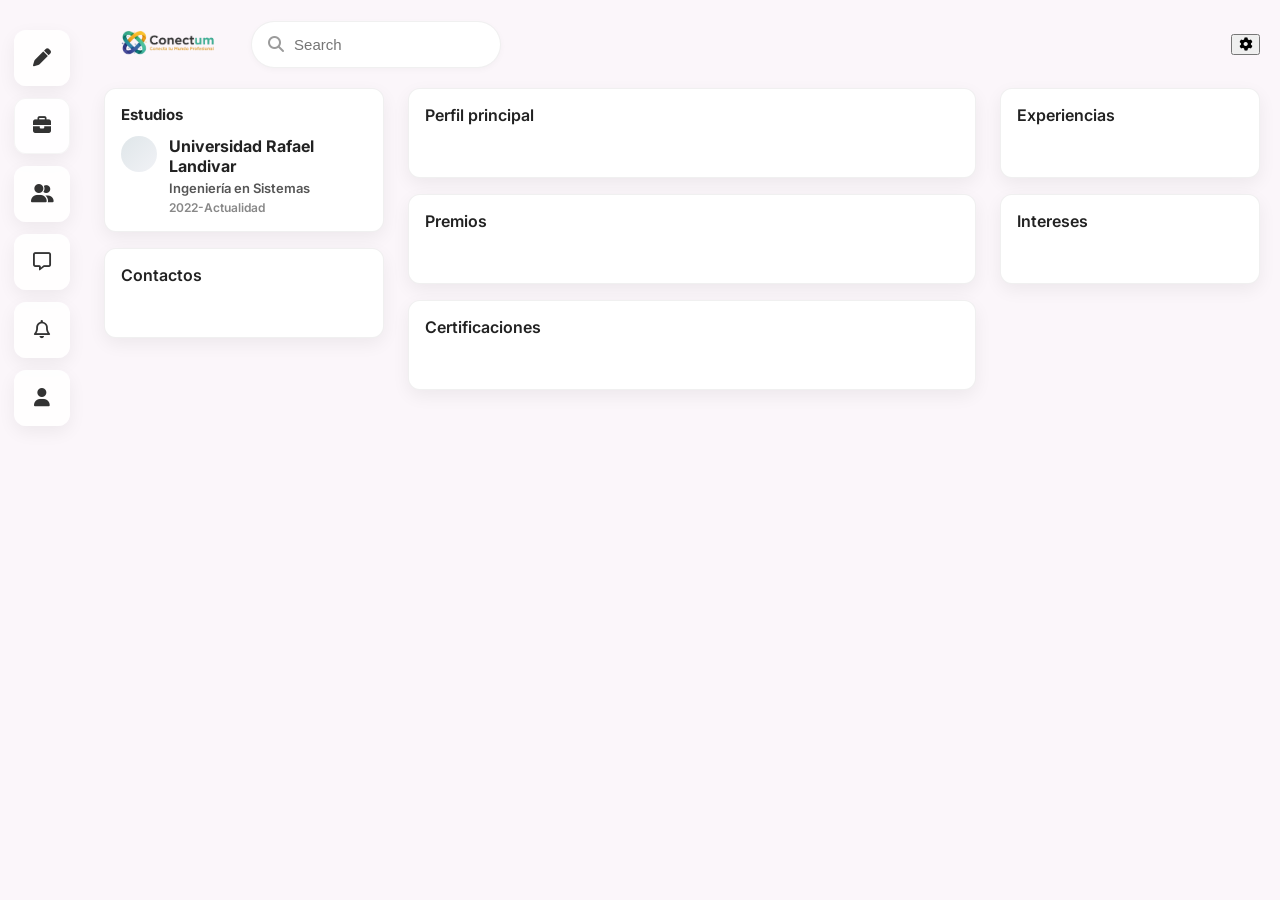
==== perfil.html @ b7beeb31 "Add files via upload" ====
<!DOCTYPE html>
<html lang="es">
<head>
    <meta charset="UTF-8">
    <meta name="viewport" content="width=device-width, initial-scale=1.0">
    <title>Conectum — Perfil de usuario</title>
    
  <!-- Fuentes -->
  <link href="https://fonts.googleapis.com/css2?family=Inter:wght@300;400;600;700;800&display=swap" rel="stylesheet">

  <!-- Iconos -->
  <link rel="stylesheet" href="https://cdnjs.cloudflare.com/ajax/libs/font-awesome/6.5.0/css/all.min.css">

  <link rel="stylesheet" href="styles.css" />
  <link rel="stylesheet" href="perfil.css" />

</head>
<body>
      <div class="app">
            <!-- barra lateral -->
        <aside class="sidebar" aria-label="Barra Lateral">
            <div class="sidebar-inner">
                <button class="sb-btn" title="Post">
                    <i class="fa-solid fa-pen"></i>
                    <span>Post</span>  
                </button>
                <button class="sb-btn active" title="Jobs">
                    <i class="fa-solid fa-briefcase"></i>
                    <span>Jobs</span>
                    <span class="badge">8</span>
                </button>
                <button class="sb-btn" title="People">
                    <i class="fa-solid fa-user-group"></i>
                    <span>People</span>
                    <span class="badge">8</span>
                </button>
                <button class="sb-btn" title="Chat">
                    <i class="fa-regular fa-message"></i>
                    <span>Chat</span>
                </button>
                <button class="sb-btn" title="Alerts">
                    <i class="fa-regular fa-bell"></i>
                    <span>Alerts</span>
                </button>
                <button class="sb-btn" title="Profile">
                    <i class="fa-solid fa-user"></i>
                    <span>Profile</span>
                </button>
            </div>
        </aside>

        <main class="main" role="main">
            <header class="topbar">
                <div class="top-left">
                    <img src="conectum_logo.png" alt="Conectum" class="logo">
                </div>
                <div class="top-center">
                    <div class="search search-main" role="search" ariabel="Buscar">
                        <i class="fa-solid fa-magnifying-glass"></i>
                        <input type="search" placeholder="Search"/>
                    </div>
                </div>
                <div class="top-right">
                    <button class="icon-btn" title="Configuración"><i class="fa-solid fa-gear"></i></button>
                </div>
            </header>

                <!-- Mi parte -->
            <section class="page">
                <div class="profile-grid">

                    <aside class="profile-left">
                        <div class="box section">
                            
                            <!-- Contenido Estudios-->
                            
                            <div class="section-header">
                                <h3>Estudios</h3>
                            </div>

                            <div class="section-content">

                                <div class="item">
                                    <div class="avatar"></div>
                                    <div class="item-main">
                                        <strong>Universidad Rafael Landivar</strong>
                                        <span class="item-sub">Ingeniería en Sistemas</span>
                                        <span class="item-meta">2022-Actualidad</span>
                                    </div>
                                </div>
                            </div>
                        </div>

                        <div class="box">Contactos</div>    
                    </aside>

                    <section class="profile-center">
                        <div class="box">Perfil principal</div>
                        <div class="box">Premios</div>
                        <div class="box">Certificaciones</div>
                    </section>
                    
                    <aside class="profile-right">
                        <div class="box">Experiencias</div>
                        <div class="box">Intereses</div>
                    </aside>

                </div>
            </section>
        </main>
      </div>

</body>
</html>
---- styles.css ----
:root{
  --bg: #fbf6fa;          
  --card-bg: #ffffff;
  --muted: #9b9b9b;
  --accent: #007c7a;    
  --accent-2: #0a9ac5;   
  --radius: 12px;
  --shadow: 0 6px 18px rgba(16,16,16,0.06);
  --border: rgba(0,0,0,0.06);
  --pill-bg: rgba(15,20,30,0.04);
  font-size: 16px;
}


*{box-sizing:border-box}
html,body,#root{height:100%}
body{
  margin:0;
  font-family: "Inter", system-ui, -apple-system, "Segoe UI", Roboto, "Helvetica Neue", Arial;
  background:var(--bg);
  color:#222;
  -webkit-font-smoothing:antialiased;
  -moz-osx-font-smoothing:grayscale;
}


.app{
  display:flex;
  min-height:100vh;
}


.sidebar{
  width:84px;
  background:transparent;
  display:flex;
  align-items:flex-start;
  padding:30px;
}
.sidebar-inner{
  width:100%;
  display:flex;
  flex-direction:column;
  gap:12px;
  align-items:center;
}
.sb-btn{
  width:56px;
  height:56px;
  border-radius:12px;
  border:none;
  background:rgba(255,255,255,0.9);
  box-shadow: var(--shadow);
  display:flex;
  align-items:center;
  justify-content:center;
  position:relative;
  cursor:pointer;
  transition:transform .12s ease, box-shadow .12s;
  color:#333;
}
.sb-btn i{font-size:18px}
.sb-btn span{display:none} 
.sb-btn.active{transform:translateX(0); border:1px solid rgba(0,0,0,0.04)}

.sb-btn .badge{
  position:absolute;
  top:6px;
  right:6px;
  background:#ff3b30;
  color:#fff;
  font-size:11px;
  padding:2px 6px;
  border-radius:10px;
}


.main{
  flex:1;
  padding:20px;
  overflow:auto;
}


.topbar{
  display:flex;
  align-items:center;
  justify-content:space-between;
  gap:20px;
}

.top-left .logo{height:44px}

.top-center{
  display:flex;
  align-items:center;
  gap:14px;
  flex:1;
}
.search{
  background:var(--card-bg);
  border-radius:40px;
  display:flex;
  align-items:center;
  gap:10px;
  padding:8px 16px;
  border:1px solid var(--border);
  box-shadow: 0 2px 6px rgba(10,10,10,0.03);
}
.search i{color:var(--muted)}

.search input{
  border:0;
  outline:0;
  font-size:15px;
  padding:6px 0;
  background:transparent;
  width:100%;
}

.section-title-wrap{
  display:flex;
  justify-content:center;
  margin:20px 0 18px;
}
.section-title{
  width:60%;
  text-align:center;
  font-weight:600;
  padding:10px 12px;
  border-radius:8px;
  border:1px solid rgba(0,0,0,0.06);
  background:transparent;
  color:#333;
  font-size:15px;
}

.jobs-section{
  position:relative;
  display:flex;
  align-items:center;
  gap:2px;
  padding:0px;
}
.carousel-arrow{
  width:44px;
  height:44px;
  border-radius:999px;
  border:none;
  background:rgba(0,0,0,0.06);
  display:flex;
  align-items:center;
  justify-content:center;
  cursor:pointer;
  font-size:18px;
}

.jobs-track{
  display:flex;
  gap:24px;
  overflow-x:auto;
  scroll-behavior:smooth;
  padding:8px;
  width:100%;
}

.jobs-track::-webkit-scrollbar{height:8px}
.jobs-track::-webkit-scrollbar-thumb{background:rgba(0,0,0,0.08); border-radius:8px}

.job-card{
  min-width:740px; 
  background:var(--card-bg);
  border-radius:14px;
  border:1px solid var(--border);
  box-shadow:var(--shadow);
  padding:18px;
  display:flex;
  flex-direction:column;
  gap:12px;
}


.job-card-header{
  display:flex;
  justify-content:space-between;
  align-items:flex-start;
  gap:12px;
}
.job-meta{display:flex; flex-direction:column; gap:4px}
.job-role{
  font-weight:700;
  color:#0f8b7f;
}
.company-meta{
  display:flex;
  gap:8px;
  align-items:center;
  color:var(--muted);
  font-size:14px;
}
.company-icon{width:26px;height:26px;border-radius:6px;object-fit:cover}
.more-btn{background:transparent;border:none;color:var(--muted);font-size:18px;cursor:pointer}

.job-image{
  width:100%;
  height:300px;
  object-fit:cover;
  border-radius:10px;
  border:1px solid rgba(0,0,0,0.03);
}


.job-body h3{margin:0 0 6px 0;font-size:15px}
.job-desc{color:#454545; margin:0 0 10px 0; line-height:1.3}
.job-list{margin:0 0 6px 18px;color:#555; font-size:14px}

.company-card{
  background:#f7f7f8;
  border-radius:10px;
  border:1px solid rgba(0,0,0,0.03);
  padding:14px;
  display:flex;
  flex-direction:column;
  gap:10px;
}
.company-card-left{
  display:flex;
  gap:12px;
  align-items:center;
}
.comp-logo{width:42px;height:42px;border-radius:999px;object-fit:cover}
.comp-title{font-weight:600}
.verified{color:#1dbf79;margin-left:6px;font-size:14px}
.comp-desc{font-size:13px;color:#666;margin:0}

.job-tags{display:flex;gap:8px;flex-wrap:wrap;margin-top:6px}
.tag{
  background:var(--pill-bg);
  padding:8px 12px;
  border-radius:20px;
  font-size:13px;
  border:1px solid rgba(0,0,0,0.03);
}

.job-actions{
  display:flex;
  align-items:center;
  gap:12px;
  margin-top:6px;
}
.btn{
  padding:10px 20px;
  border-radius:28px;
  border:none;
  cursor:pointer;
  font-weight:700;
}
.btn.chat{background:#0ea6a1;color:#fff}
.btn.apply{background:var(--accent); color:#fff}
.save{
  margin-left:auto;
  background:transparent;border:1px solid rgba(0,0,0,0.06);
  width:44px;height:44px;border-radius:12px;cursor:pointer;
}

@media (max-width:1100px){
  .job-card{min-width:520px}
  .job-image{height:260px}
}

@media (max-width:860px){
  .sidebar{display:none}
  .main{padding:18px}
  .top-center{flex-direction:column; gap:10px}
  .section-title{width:100%}
  .job-card{min-width:100%; max-width:100%}
  .jobs-track{flex-direction:column; overflow-x:visible}
  .carousel-arrow{display:none}
}

@media (max-width:420px){
  body{font-size:15px}
  .job-image{height:200px}
  .job-card{padding:14px}
  .search input{font-size:14px}
}
---- perfil.css ----
/* MAIN */
.main{
  flex:1;
  padding:20px;
}

/* PAGE */
.page{
  margin-top:20px;
}

/* PROFILE GRID */
.profile-grid{
  display:grid;
  grid-template-columns: 280px 1.2fr 260px;
  gap:24px;
}

.box.profile-main{ 
    min-height:180px; 
}

.box.medium{
  min-height:120px;
}

.box.small{
  min-height:90px;
}


/* COLUMNS */
.profile-left,
.profile-center,
.profile-right{
  display:flex;
  flex-direction:column;
  gap:16px;
}

/* Secciones*/
.section{
  display:flex;
  flex-direction:column;
  gap:12px;
}

.section-header h3{
  margin:0;
  font-size:15px;
  font-weight:700;
}

/* interno*/ 

.section-content{
  display:flex;
  flex-direction:column;
  gap:14px;
}

.item{
  display:flex;
  gap:12px;
  align-items:flex-start;
}

.item-main{
  display:flex;
  flex-direction:column;
  gap:4px;
}

.item-sub{
  font-size:13px;
  color:#555;
}

.item-meta{
  font-size:12px;
  color:#888;
}


.avatar{
  width:36px;
  height:36px;
  border-radius:50%;
  flex-shrink:0;
  background:linear-gradient(135deg, #dfe6e9, #f1f2f6);
}


/* BOXES */
.box{
  background:var(--card-bg);
  border-radius:var(--radius);
  border:1px solid var(--border);
  box-shadow:var(--shadow);
  padding:16px;
  min-height:90px;
  font-weight:600;
}
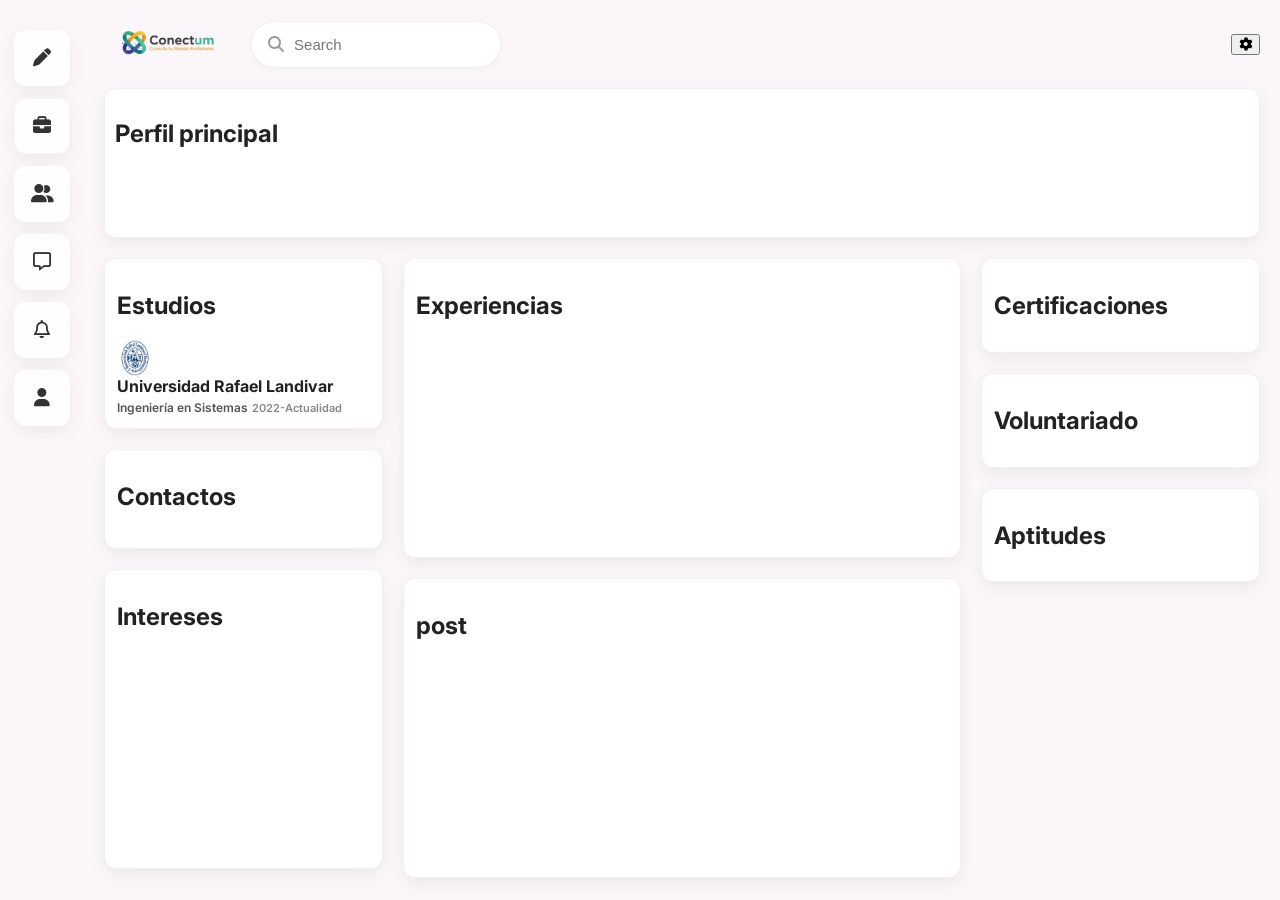
==== commit 8d4e6b23: "interfaz de perfil-conetum" ====
--- a/perfil.html
+++ b/perfil.html
@@ -3,7 +3,7 @@
 <head>
     <meta charset="UTF-8">
     <meta name="viewport" content="width=device-width, initial-scale=1.0">
-    <title>Conectum — Perfil de usuario</title>
+    <title>Conectum - Perfil de usuario</title>
     
   <!-- Fuentes -->
   <link href="https://fonts.googleapis.com/css2?family=Inter:wght@300;400;600;700;800&display=swap" rel="stylesheet">
@@ -55,7 +55,7 @@
                     <img src="conectum_logo.png" alt="Conectum" class="logo">
                 </div>
                 <div class="top-center">
-                    <div class="search search-main" role="search" ariabel="Buscar">
+                    <div class="search search-main" role="search" aria-label="Buscar">
                         <i class="fa-solid fa-magnifying-glass"></i>
                         <input type="search" placeholder="Search"/>
                     </div>
@@ -65,46 +65,63 @@
                 </div>
             </header>
 
-                <!-- Mi parte -->
+
+
+             <!--Codigo modificado-->
             <section class="page">
+                <!--Contenido Perfil-->
                 <div class="profile-grid">
+                    
+                 <!-- Box principal ocupa toda la fila -->
+                         <div class="box box-mainperfil">
+                             <h2>Perfil principal</h2>
+                         </div>
 
-                    <aside class="profile-left">
-                        <div class="box section">
+                        <div class="col left">
+                             <div class="box box-studies">
+                                <h2>Estudios</h2>
+                                 <div class="academic-content">
+                                     <div class="avatar"></div>
+                                      <div class="academic-info">
+                                         <strong>Universidad Rafael Landivar</strong>
+                                         <span class="item-sub">Ingeniería en Sistemas</span>
+                                         <span class="item-meta">2022-Actualidad</span>
+                                       </div>
+                                 </div>
+                             </div>
                             
-                            <!-- Contenido Estudios-->
-                            
-                            <div class="section-header">
-                                <h3>Estudios</h3>
-                            </div>
+                             <div class="box box-contacts">
+                                <h2>Contactos</h2>
+                             </div>
 
-                            <div class="section-content">
+                             <div class="box box-interests">
+                                <h2>Intereses</h2>
+                             </div>
+                      </div>
 
-                                <div class="item">
-                                    <div class="avatar"></div>
-                                    <div class="item-main">
-                                        <strong>Universidad Rafael Landivar</strong>
-                                        <span class="item-sub">Ingeniería en Sistemas</span>
-                                        <span class="item-meta">2022-Actualidad</span>
-                                    </div>
-                                </div>
-                            </div>
+                      <!-- Columna central -->
+                       <div class="col center">
+                             <div class="box box-experiences">
+                                <h2>Experiencias</h2>
+                             </div>
+                             <div class="box box-post">
+                                <h2>post</h2>
+                             </div>
+                       </div>
+
+                        <div class="col right">
+                             <div class="box box-certifications">
+                                <h2>Certificaciones</h2> 
+                             </div>
+                             <div class="box box-volunteering">
+                                <h2>Voluntariado</h2>
+                             </div>
+
+                             <div class="box box-skills">
+                                <h2>Aptitudes</h2>
+                                
+                             </div>
                         </div>
-
-                        <div class="box">Contactos</div>    
-                    </aside>
-
-                    <section class="profile-center">
-                        <div class="box">Perfil principal</div>
-                        <div class="box">Premios</div>
-                        <div class="box">Certificaciones</div>
-                    </section>
-                    
-                    <aside class="profile-right">
-                        <div class="box">Experiencias</div>
-                        <div class="box">Intereses</div>
-                    </aside>
-
                 </div>
             </section>
         </main>
--- a/perfil.css
+++ b/perfil.css
@@ -10,75 +10,86 @@
   margin-top:20px;
 }
 
-/* PROFILE GRID */
-.profile-grid{
-  display:grid;
-  grid-template-columns: 280px 1.2fr 260px;
-  gap:24px;
+.profile-grid {
+  display: grid;
+  grid-template-columns: 1fr 2fr 1fr;
+  grid-auto-rows: min-content;
+  gap: 20px;
 }
 
-.box.profile-main{ 
-    min-height:180px; 
+.col {
+  display: flex;
+  flex-direction: column;
+  gap: 20px; /* Separación entre boxes */
 }
 
-.box.medium{
-  min-height:120px;
+/* BOXES */
+.box {
+  background: var(--card-bg);
+  border-radius: var(--radius);
+  border: 1px solid var(--border);
+  box-shadow: var(--shadow);
+  padding: 12px; /* padding compacto */
+  font-weight: 600;
+  overflow: hidden;
 }
 
-.box.small{
-  min-height:90px;
+.box-mainperfil{
+  grid-column: 1 / -1; /* Desde columna 1 hasta la última */
+  padding: 10px;
+  font-size: 1.0rem;
+  min-height: 150px;
+}
+  
+.box-studies{
+  min-height: 150px
+}
+
+.box-contacts{
+  min-height: 100px
+}
+
+.box-post{
+  min-height: 300px
+}
+
+.box-experiences{
+  min-height: 300px;
+}
+
+.box-certifications{
+  min-height: 10px;
 }
 
 
-/* COLUMNS */
-.profile-left,
-.profile-center,
-.profile-right{
-  display:flex;
-  flex-direction:column;
-  gap:16px;
+.box-interests{
+  min-height: 300px
 }
 
-/* Secciones*/
-.section{
-  display:flex;
-  flex-direction:column;
-  gap:12px;
+.box-volunteering{
+  min-height: 10px
 }
 
-.section-header h3{
-  margin:0;
-  font-size:15px;
-  font-weight:700;
+.box-skills{
+  min-height: 70px;
 }
 
-/* interno*/ 
 
-.section-content{
-  display:flex;
-  flex-direction:column;
-  gap:14px;
-}
-
-.item{
-  display:flex;
-  gap:12px;
-  align-items:flex-start;
-}
 
 .item-main{
   display:flex;
   flex-direction:column;
+  font-size:15px;
   gap:4px;
 }
 
 .item-sub{
-  font-size:13px;
+  font-size:12px;
   color:#555;
 }
 
 .item-meta{
-  font-size:12px;
+  font-size:11px;
   color:#888;
 }
 
@@ -88,17 +99,15 @@
   height:36px;
   border-radius:50%;
   flex-shrink:0;
-  background:linear-gradient(135deg, #dfe6e9, #f1f2f6);
+  background-image: url("landivar_logo.png");
+  background-size: contain;
+  background-position: center;
+  background-repeat: no-repeat;
 }
 
-
-/* BOXES */
-.box{
-  background:var(--card-bg);
-  border-radius:var(--radius);
-  border:1px solid var(--border);
-  box-shadow:var(--shadow);
-  padding:16px;
-  min-height:90px;
-  font-weight:600;
+/* RESPONSIVE */
+@media (max-width: 1024px) {
+  .profile-grid {
+    grid-template-columns: 1fr; /* una columna en tablet/móvil */
+  }
 }
